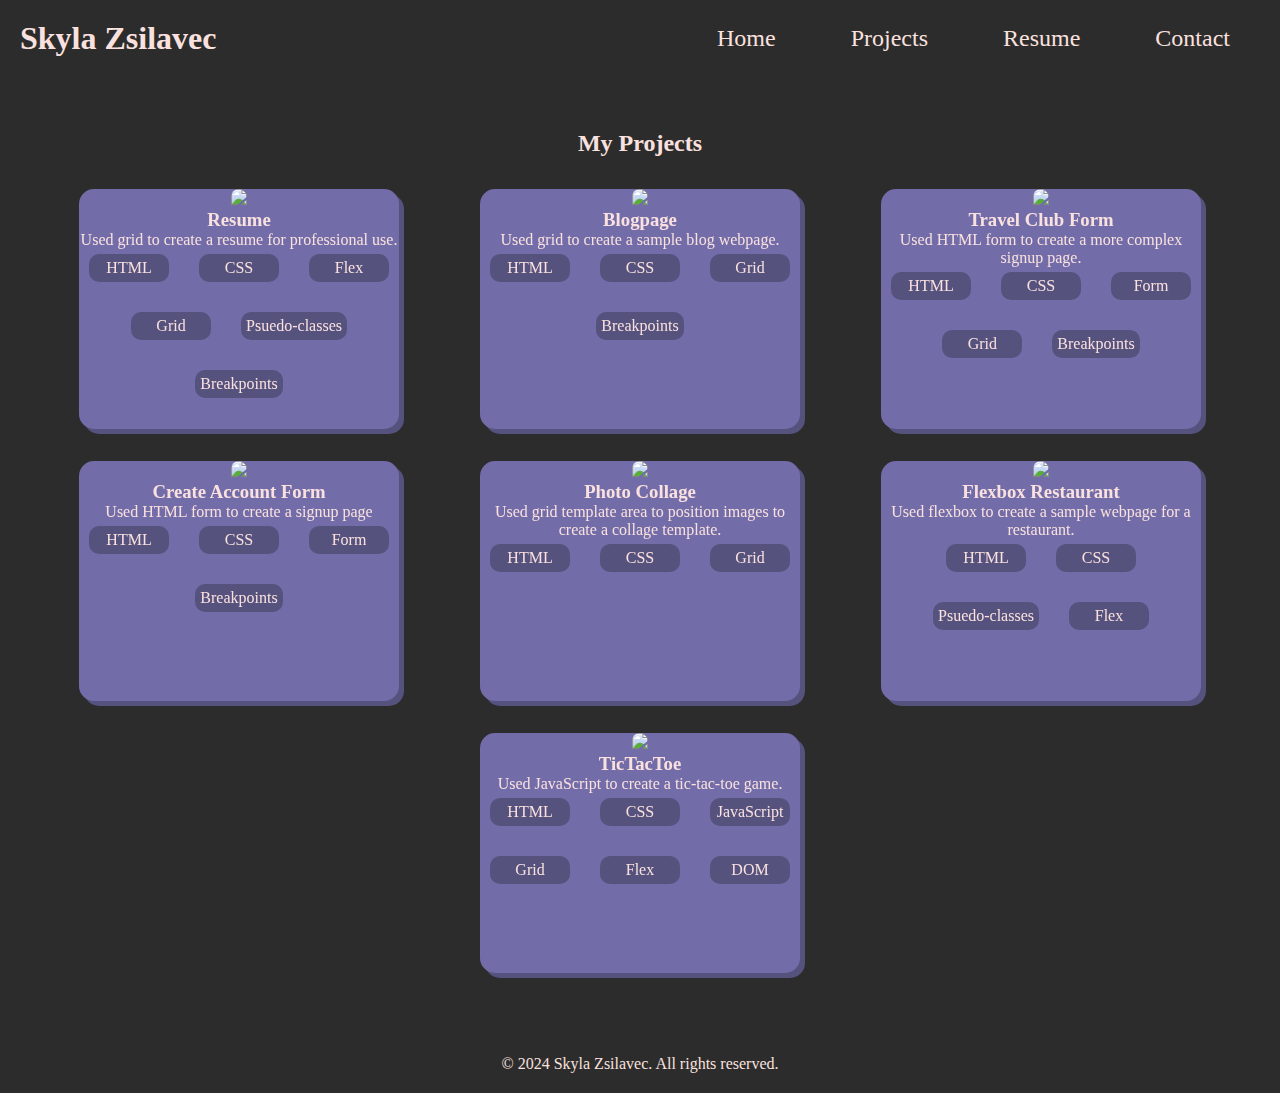
==== projects.html @ 6617d64d "19/12" ====
<!DOCTYPE html>
<html lang="en">
<head>
    <meta charset="UTF-8">
    <meta name="viewport" content="width=device-width, initial-scale=1.0">
    <title>Skyla's Portfolio - Projects</title>
    <link rel="stylesheet" href="main.css">
    <style>
        .main{
            padding: 30px;
            text-align: center;
        }

        .content{
            display: flex;
            flex-wrap: wrap;
            justify-content: space-evenly;
            width: 100%;
            padding-top: 2em;
            padding-bottom: 2em;
            gap: 2em;
        }

        .item{
            width: 25vw;
            min-height: 15em;
            border-radius: 15px;
            background-color: #726DA8;
            color: #2C2C2C;
            display: flex;
            flex-direction: column;
            /* justify-content: center; */
            align-items: center;
            box-shadow: 5px 5px #56527e;
        }

        .main img{
            width: 100%;
            height: auto;
            border-top-left-radius: 15px;
            border-top-right-radius: 15px;
        }

        .tagContainer{
            display: flex;
            flex-direction: row;
            gap: 20px;
            color: #FAE1DF;
            width: 100%;
            max-width: 100%;
            flex-wrap: wrap;
            justify-content: center;
            align-content: center;
        }

        .tagItem{
            background-color: #56527e;
            padding: 5px;
            margin: 5px;
            border: none;
            border-radius: 10px;
            min-width: 25%;
            height: auto;
            justify-content: center;
            align-content: center;
        }

        .item > a{
            text-decoration: none;
        }

        @media only screen and (max-width:768px){
            .content{
                flex-direction: column;
                align-items: center;
            }

            .item{
                width: 85%;
            }
        }
    </style>
</head>
<body>
    <div class="container">
        <!--Header/Navbar-->
        <div class="header">
            <div class="head">
                <!-- <img src="" alt="Image"> -->
                <h1>Skyla Zsilavec</h1>
            </div>

            <div class="nav">
                <ul>
                    <li class="hover"><a href="index.html">Home</a></li>
                    <li class="hover"><a href="projects.html">Projects</a></li>
                    <li class="hover"><a href="resume.html">Resume</a></li>
                    <li class="hover"><a href="contact.html">Contact</a></li>
                </ul>
            </div>
        </div>


        <!--Main Content/Will be changed on different tabs-->
        <div class="main">
            <h2>My Projects</h2>
            <div class="content">
                <div class="item hover">
                    <a href="https://vyxynn.github.io/resume/" target="_blank">
                        <img src="./Images/resume.png">
                        <h3>Resume</h3>
                        <p>Used grid to create a resume for professional use.</p>
                    </a>
                    <div class="tagContainer">
                        <p class="tagItem">HTML</p>
                        <p class="tagItem">CSS</p>
                        <p class="tagItem">Flex</p>
                        <p class="tagItem">Grid</p>
                        <p class="tagItem">Psuedo-classes</p>
                        <p class="tagItem">Breakpoints</p>
                    </div>
                </div>

                <div class="item hover">
                    <a href="https://vyxynn.github.io/blogpage/" target="_blank">
                        <img src="./Images/blogpage.png">
                        <h3>Blogpage</h3>
                        <p>Used grid to create a sample blog webpage.</p>
                        <div class="tagContainer">
                            <p class="tagItem">HTML</p>
                            <p class="tagItem">CSS</p>
                            <p class="tagItem">Grid</p>
                            <p class="tagItem">Breakpoints</p>
                        </div>
                    </a>
                </div>

                <div class="item hover">
                    <a href="https://vyxynn.github.io/travelClub/" target="_blank">
                        <img src="./Images/travelClub.png">
                        <h3>Travel Club Form</h3>
                        <p>Used HTML form to create a more complex signup page.</p>
                        <div class="tagContainer">
                            <p class="tagItem">HTML</p>
                            <p class="tagItem">CSS</p>
                            <p class="tagItem">Form</p>
                            <p class="tagItem">Grid</p>
                            <p class="tagItem">Breakpoints</p>
                        </div>
                    </a>
                </div>

                <div class="item hover">
                    <a href="https://vyxynn.github.io/createAccountForm/" target="_blank">
                        <img src="./Images/createAccountForm.png">
                        <h3>Create Account Form</h3>
                        <p>Used HTML form to create a signup page</p>
                        <div class="tagContainer">
                            <p class="tagItem">HTML</p>
                            <p class="tagItem">CSS</p>
                            <p class="tagItem">Form</p>
                            <p class="tagItem">Breakpoints</p>
                        </div>
                    </a>
                </div>

                <div class="item hover">
                    <a href="https://vyxynn.github.io/photoCollage/" target="_blank">
                        <img src="./Images/photoCollage.png">
                        <h3>Photo Collage</h3>
                        <p>Used grid template area to position images to create a collage template.</p>
                        <div class="tagContainer">
                            <p class="tagItem">HTML</p>
                            <p class="tagItem">CSS</p>
                            <p class="tagItem">Grid</p>
                        </div>
                    </a>
                </div>

                <div class="item hover">
                    <a href="https://vyxynn.github.io/flexboxRestaurant/" target="_blank">
                        <img src="./Images/flexboxRestaurant.png">
                        <h3>Flexbox Restaurant</h3>
                        <p>Used flexbox to create a sample webpage for a restaurant.</p>
                        <div class="tagContainer">
                            <p class="tagItem">HTML</p>
                            <p class="tagItem">CSS</p>
                            <p class="tagItem">Psuedo-classes</p>
                            <p class="tagItem">Flex</p>
                        </div>
                    </a>
                </div>

                <div class="item hover">
                    <a href="https://vyxynn.github.io/tictactoe/" target="_blank">
                        <img src="./Images/tictactoe.png">
                        <h3>TicTacToe</h3>
                        <p>Used JavaScript to create a tic-tac-toe game.</p>
                        <div class="tagContainer">
                            <p class="tagItem">HTML</p>
                            <p class="tagItem">CSS</p>
                            <p class="tagItem">JavaScript</p>
                            <p class="tagItem">Grid</p>
                            <p class="tagItem">Flex</p>
                            <p class="tagItem">DOM</p>
                        </div>
                    </a>
                </div>
            </div>
        </div>


        <!--Footer-->
        <div class="footer">
            &copy; 2024 Skyla Zsilavec. All rights reserved.
        </div>
    </div>
</body>
</html>
---- main.css ----
*{
    margin: 0;
    padding: 0;
    box-sizing: border-box;
}

body{
    background-color: #2C2C2C;
}

/*Container Setup*/
.container{
    display: grid;
    /* grid-template-rows: 1fr 10fr 1fr; */
    grid-template-areas:
    "header"
    "main"
    "footer";
    overflow: hidden;
}

.header{grid-area: header; background-color: #2C2C2C; color: #FAE1DF; width: 100vw;}
.main{grid-area: main; background-color: #2C2C2C; color: #FAE1DF; width: 100vw; min-height: 100vh;}
.footer{grid-area: footer; background-color: #2C2C2C; color: #FAE1DF; width: 100vw;}


/*Header Styling*/
.header, .head, .nav ul{
    display: flex;
    flex-direction: row;
    align-items: center;
}

.header{
    position: fixed;
    justify-content: space-between;
    padding: 20px;
}

.head{
    gap: 100px;
}

.nav ul{
    gap: 75px;
    padding-right: 30px;
}

.nav ul,li,a{
    list-style-type: none;
    text-decoration: none;
    color: #FAE1DF;
}

li{
    font-size: 1.5em;
}

/*Main Styling*/
.main{
    margin-top: 100px;
}

.main a{
    text-decoration: underline;
}

/*Footer Styling*/
.footer{
    text-align: center;
    padding: 20px;
}

/*Hover Styling*/
.hover{
    position: relative;
    top: 0;
    transition: 0.5s;
}

.hover:hover{
    transform: scale(1.10);
}

/*Responsive*/
@media only screen and (max-width:768px){
    .header, .head, .nav ul{
        flex-direction: column;
        width: 100vw;
        justify-content: center;
        gap: 20px;
    }

    .header{
        position: static;
    }

    .nav ul{
        margin-top: 10px;
        padding-left: 25px;
    }

    .main{
        margin-top: 300px;
    }
}
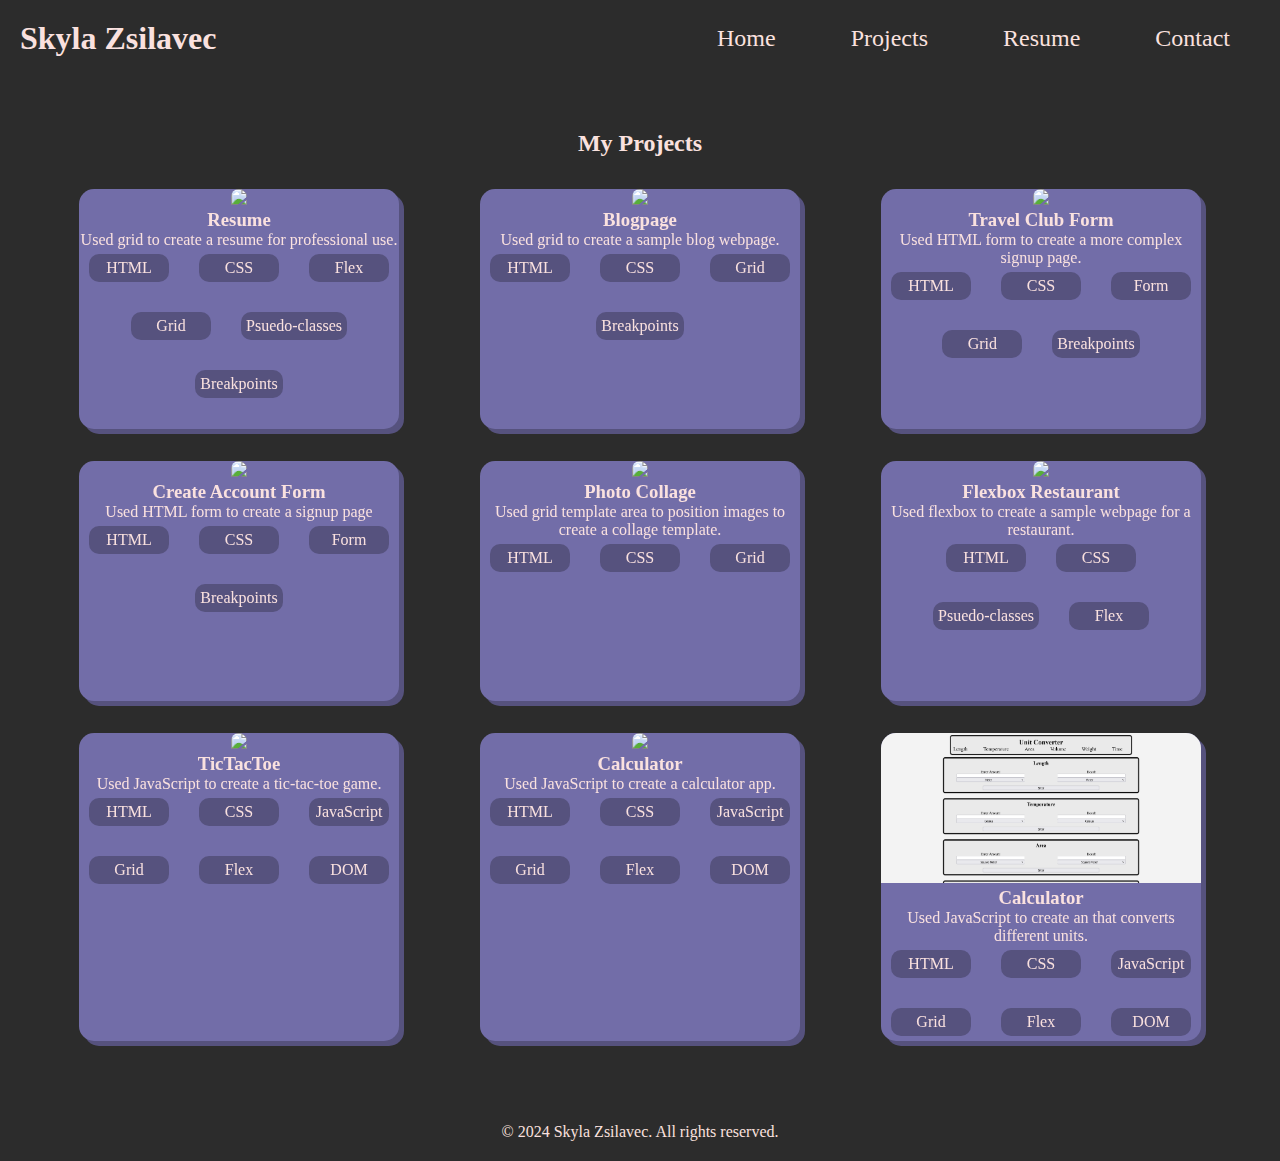
==== commit 27bbada1: "10/1" ====
--- a/projects.html
+++ b/projects.html
@@ -206,6 +206,38 @@
                         </div>
                     </a>
                 </div>
+
+                <div class="item hover">
+                    <a href="https://vyxynn.github.io/calculator/" target="_blank">
+                        <img src="./Images/calculator.png">
+                        <h3>Calculator</h3>
+                        <p>Used JavaScript to create a calculator app.</p>
+                        <div class="tagContainer">
+                            <p class="tagItem">HTML</p>
+                            <p class="tagItem">CSS</p>
+                            <p class="tagItem">JavaScript</p>
+                            <p class="tagItem">Grid</p>
+                            <p class="tagItem">Flex</p>
+                            <p class="tagItem">DOM</p>
+                        </div>
+                    </a>
+                </div>
+
+                <div class="item hover">
+                    <a href="https://vyxynn.github.io/unitConverter/" target="_blank">
+                        <img src="./Images/unitConverter.png">
+                        <h3>Calculator</h3>
+                        <p>Used JavaScript to create an that converts different units.</p>
+                        <div class="tagContainer">
+                            <p class="tagItem">HTML</p>
+                            <p class="tagItem">CSS</p>
+                            <p class="tagItem">JavaScript</p>
+                            <p class="tagItem">Grid</p>
+                            <p class="tagItem">Flex</p>
+                            <p class="tagItem">DOM</p>
+                        </div>
+                    </a>
+                </div>
             </div>
         </div>
 
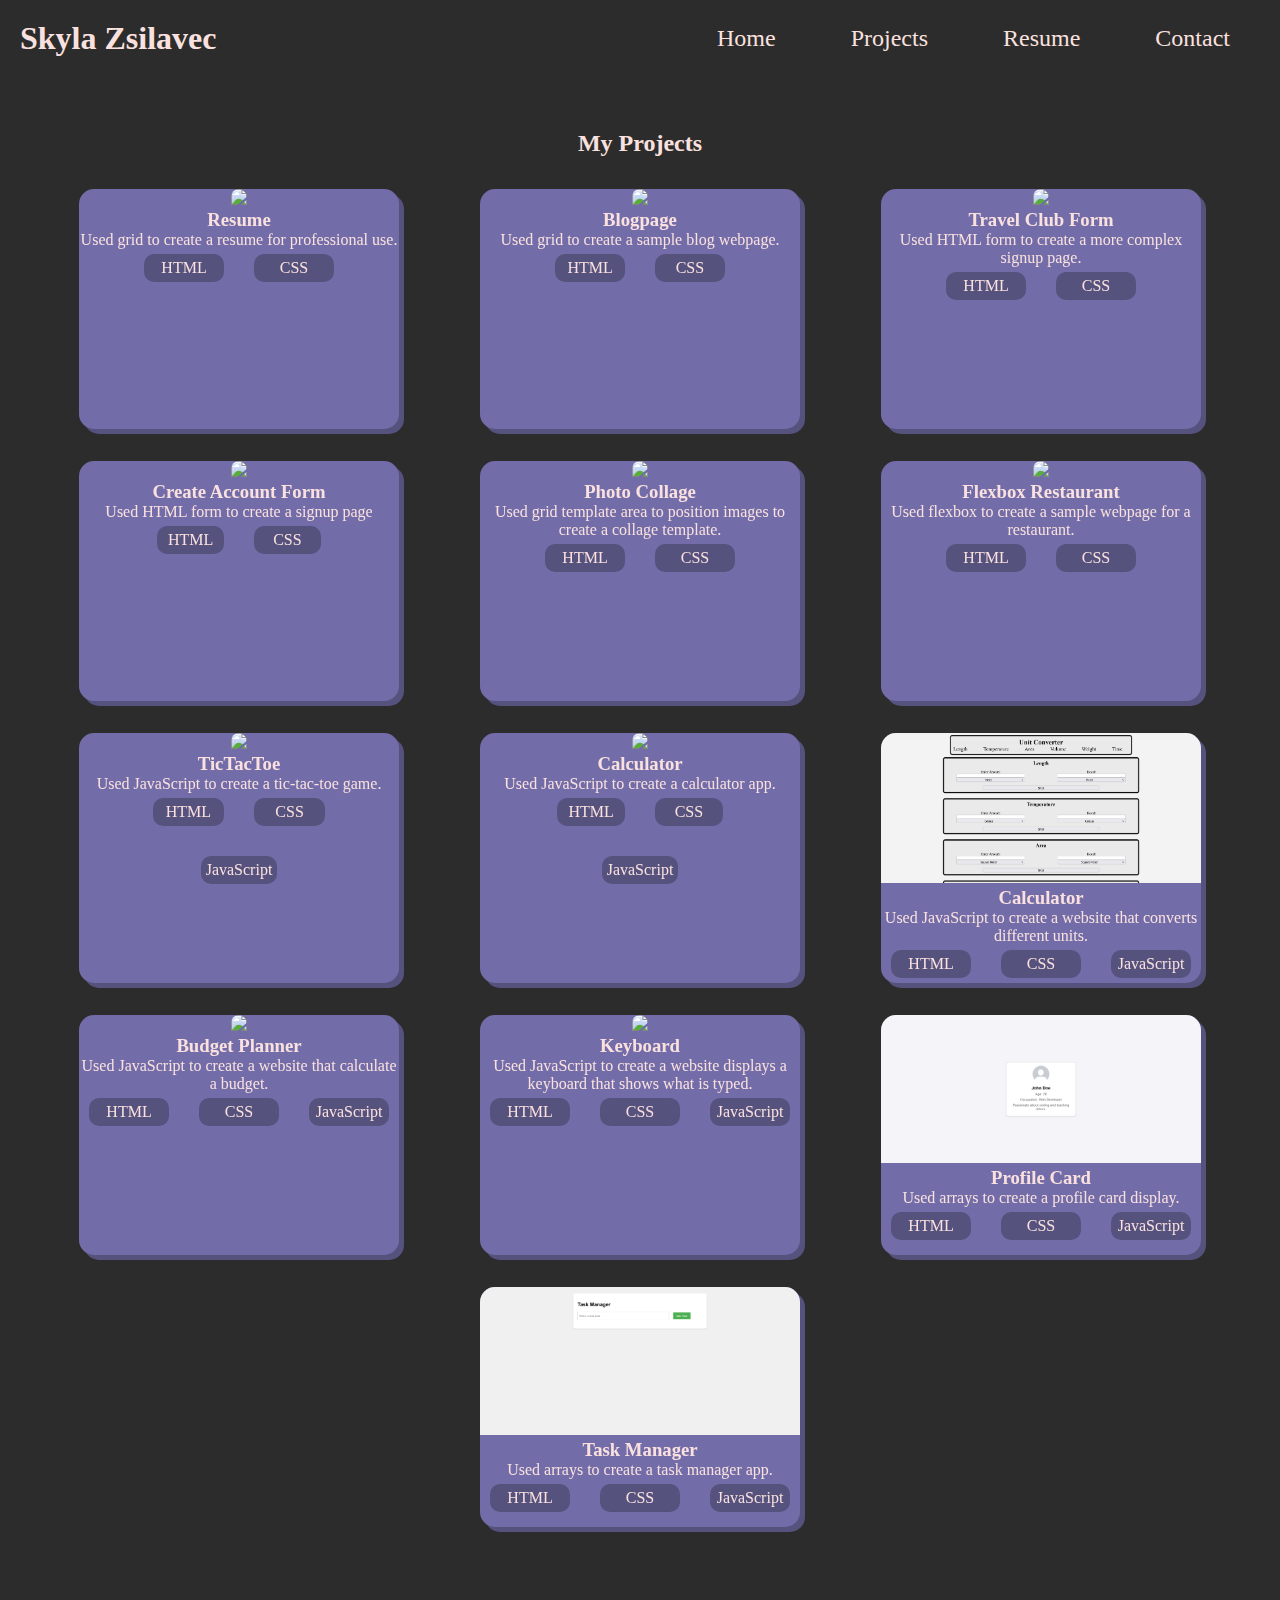
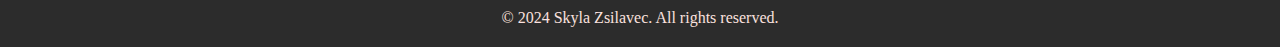
==== commit 210351f3: "23/1" ====
--- a/projects.html
+++ b/projects.html
@@ -114,10 +114,6 @@
                     <div class="tagContainer">
                         <p class="tagItem">HTML</p>
                         <p class="tagItem">CSS</p>
-                        <p class="tagItem">Flex</p>
-                        <p class="tagItem">Grid</p>
-                        <p class="tagItem">Psuedo-classes</p>
-                        <p class="tagItem">Breakpoints</p>
                     </div>
                 </div>
 
@@ -129,8 +125,6 @@
                         <div class="tagContainer">
                             <p class="tagItem">HTML</p>
                             <p class="tagItem">CSS</p>
-                            <p class="tagItem">Grid</p>
-                            <p class="tagItem">Breakpoints</p>
                         </div>
                     </a>
                 </div>
@@ -143,9 +137,6 @@
                         <div class="tagContainer">
                             <p class="tagItem">HTML</p>
                             <p class="tagItem">CSS</p>
-                            <p class="tagItem">Form</p>
-                            <p class="tagItem">Grid</p>
-                            <p class="tagItem">Breakpoints</p>
                         </div>
                     </a>
                 </div>
@@ -158,8 +149,6 @@
                         <div class="tagContainer">
                             <p class="tagItem">HTML</p>
                             <p class="tagItem">CSS</p>
-                            <p class="tagItem">Form</p>
-                            <p class="tagItem">Breakpoints</p>
                         </div>
                     </a>
                 </div>
@@ -172,7 +161,6 @@
                         <div class="tagContainer">
                             <p class="tagItem">HTML</p>
                             <p class="tagItem">CSS</p>
-                            <p class="tagItem">Grid</p>
                         </div>
                     </a>
                 </div>
@@ -185,8 +173,6 @@
                         <div class="tagContainer">
                             <p class="tagItem">HTML</p>
                             <p class="tagItem">CSS</p>
-                            <p class="tagItem">Psuedo-classes</p>
-                            <p class="tagItem">Flex</p>
                         </div>
                     </a>
                 </div>
@@ -200,9 +186,6 @@
                             <p class="tagItem">HTML</p>
                             <p class="tagItem">CSS</p>
                             <p class="tagItem">JavaScript</p>
-                            <p class="tagItem">Grid</p>
-                            <p class="tagItem">Flex</p>
-                            <p class="tagItem">DOM</p>
                         </div>
                     </a>
                 </div>
@@ -216,9 +199,6 @@
                             <p class="tagItem">HTML</p>
                             <p class="tagItem">CSS</p>
                             <p class="tagItem">JavaScript</p>
-                            <p class="tagItem">Grid</p>
-                            <p class="tagItem">Flex</p>
-                            <p class="tagItem">DOM</p>
                         </div>
                     </a>
                 </div>
@@ -227,14 +207,63 @@
                     <a href="https://vyxynn.github.io/unitConverter/" target="_blank">
                         <img src="./Images/unitConverter.png">
                         <h3>Calculator</h3>
-                        <p>Used JavaScript to create an that converts different units.</p>
-                        <div class="tagContainer">
-                            <p class="tagItem">HTML</p>
-                            <p class="tagItem">CSS</p>
-                            <p class="tagItem">JavaScript</p>
-                            <p class="tagItem">Grid</p>
-                            <p class="tagItem">Flex</p>
-                            <p class="tagItem">DOM</p>
+                        <p>Used JavaScript to create a website that converts different units.</p>
+                        <div class="tagContainer">
+                            <p class="tagItem">HTML</p>
+                            <p class="tagItem">CSS</p>
+                            <p class="tagItem">JavaScript</p>
+                        </div>
+                    </a>
+                </div>
+
+                <div class="item hover">
+                    <a href="https://vyxynn.github.io/budgetPlanner/" target="_blank">
+                        <img src="./Images/budgetPlanner.png">
+                        <h3>Budget Planner</h3>
+                        <p>Used JavaScript to create a website that calculate a budget.</p>
+                        <div class="tagContainer">
+                            <p class="tagItem">HTML</p>
+                            <p class="tagItem">CSS</p>
+                            <p class="tagItem">JavaScript</p>
+                        </div>
+                    </a>
+                </div>
+
+                <div class="item hover">
+                    <a href="https://vyxynn.github.io/keyboardDisplay/" target="_blank">
+                        <img src="./Images/keyboardDisplay.png">
+                        <h3>Keyboard</h3>
+                        <p>Used JavaScript to create a website displays a keyboard that shows what is typed.</p>
+                        <div class="tagContainer">
+                            <p class="tagItem">HTML</p>
+                            <p class="tagItem">CSS</p>
+                            <p class="tagItem">JavaScript</p>
+                        </div>
+                    </a>
+                </div>
+
+                <div class="item hover">
+                    <a href="https://vyxynn.github.io/profileCard/" target="_blank">
+                        <img src="./Images/profileCard.png">
+                        <h3>Profile Card</h3>
+                        <p>Used arrays to create a profile card display.</p>
+                        <div class="tagContainer">
+                            <p class="tagItem">HTML</p>
+                            <p class="tagItem">CSS</p>
+                            <p class="tagItem">JavaScript</p>
+                        </div>
+                    </a>
+                </div>
+
+                <div class="item hover">
+                    <a href="https://vyxynn.github.io/taskManager/" target="_blank">
+                        <img src="./Images/taskManager.png">
+                        <h3>Task Manager</h3>
+                        <p>Used arrays to create a task manager app.</p>
+                        <div class="tagContainer">
+                            <p class="tagItem">HTML</p>
+                            <p class="tagItem">CSS</p>
+                            <p class="tagItem">JavaScript</p>
                         </div>
                     </a>
                 </div>
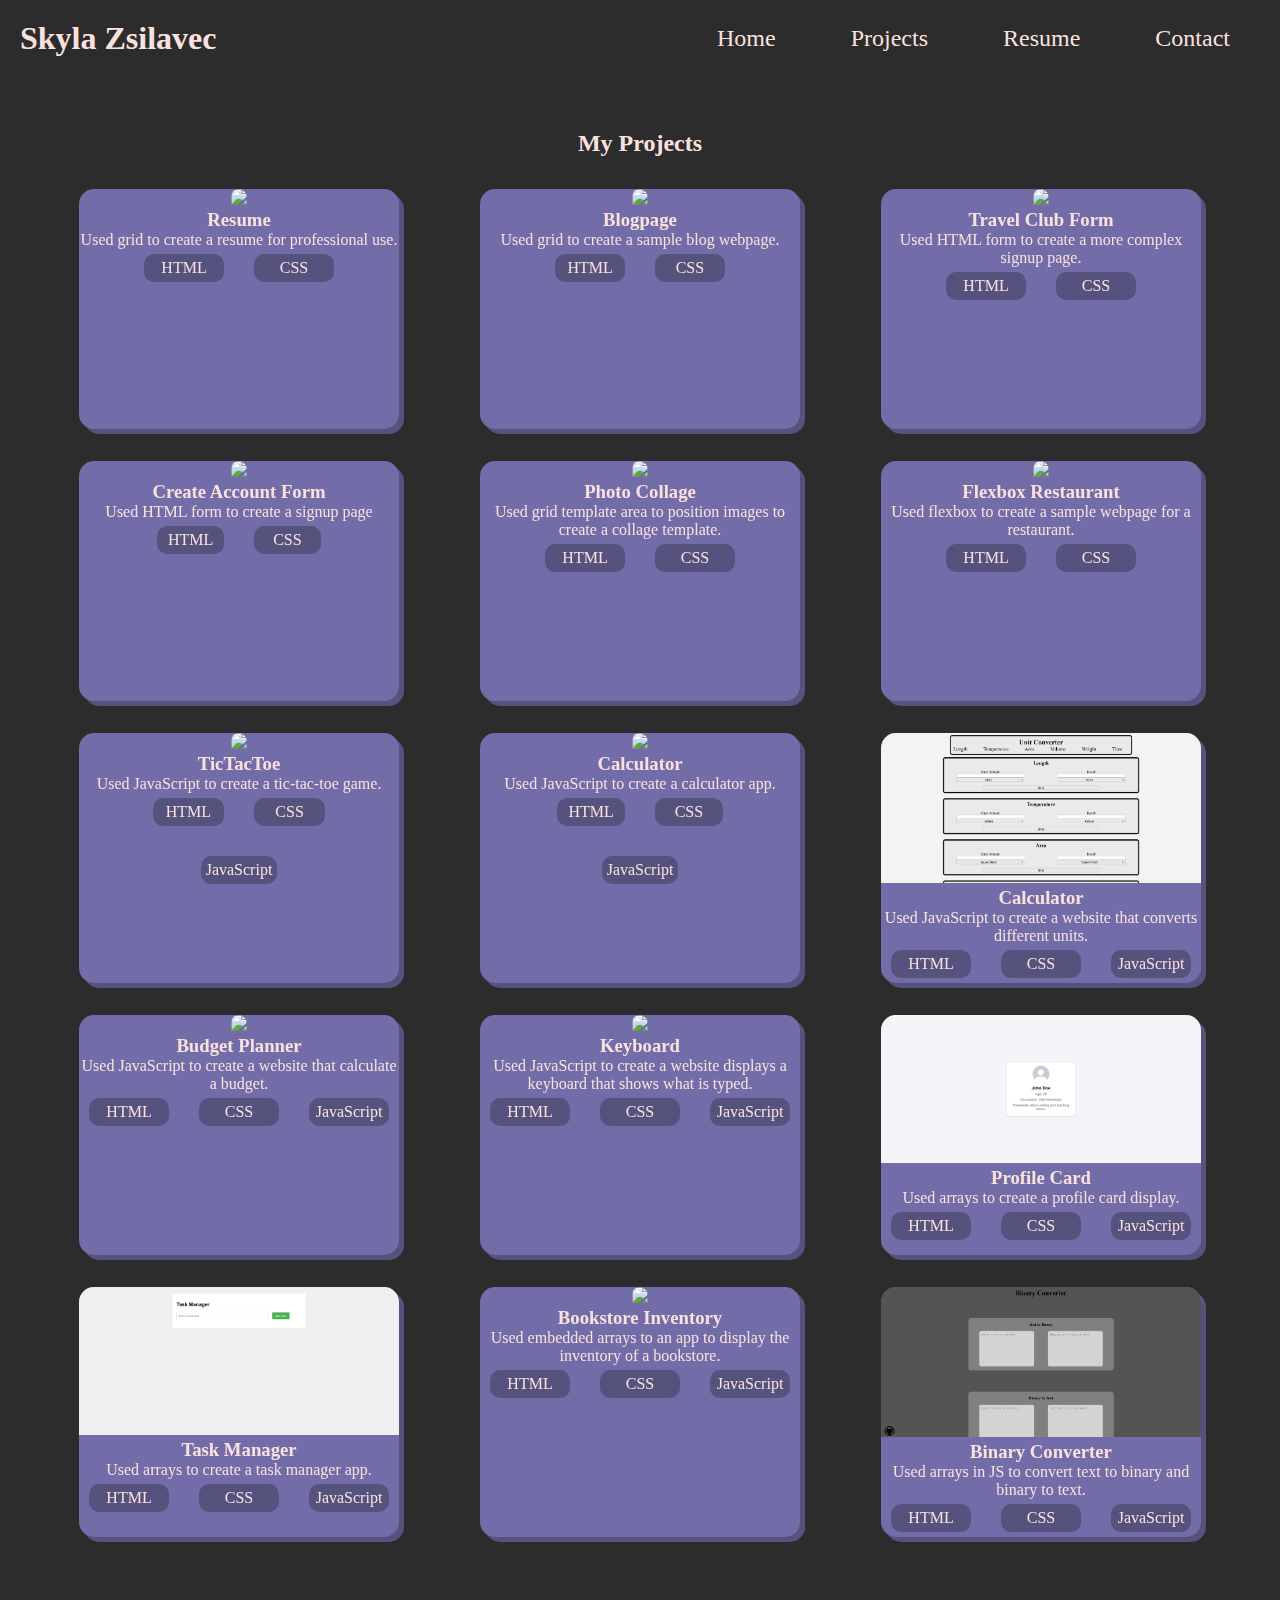
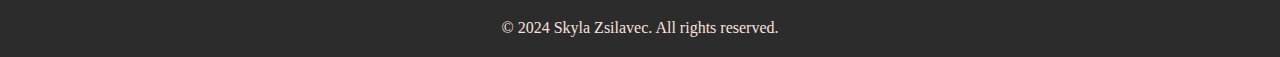
==== commit 9151b91e: "28/1" ====
--- a/projects.html
+++ b/projects.html
@@ -267,6 +267,32 @@
                         </div>
                     </a>
                 </div>
+
+                <div class="item hover">
+                    <a href="https://vyxynn.github.io/bookstoreInventory/" target="_blank">
+                        <img src="./Images/bookstoreInventory.png">
+                        <h3>Bookstore Inventory</h3>
+                        <p>Used embedded arrays to an app to display the inventory of a bookstore.</p>
+                        <div class="tagContainer">
+                            <p class="tagItem">HTML</p>
+                            <p class="tagItem">CSS</p>
+                            <p class="tagItem">JavaScript</p>
+                        </div>
+                    </a>
+                </div>
+
+                <div class="item hover">
+                    <a href="https://vyxynn.github.io/binaryConverter/" target="_blank">
+                        <img src="./Images/binaryConverter.png">
+                        <h3>Binary Converter</h3>
+                        <p>Used arrays in JS to convert text to binary and binary to text.</p>
+                        <div class="tagContainer">
+                            <p class="tagItem">HTML</p>
+                            <p class="tagItem">CSS</p>
+                            <p class="tagItem">JavaScript</p>
+                        </div>
+                    </a>
+                </div>
             </div>
         </div>
 
